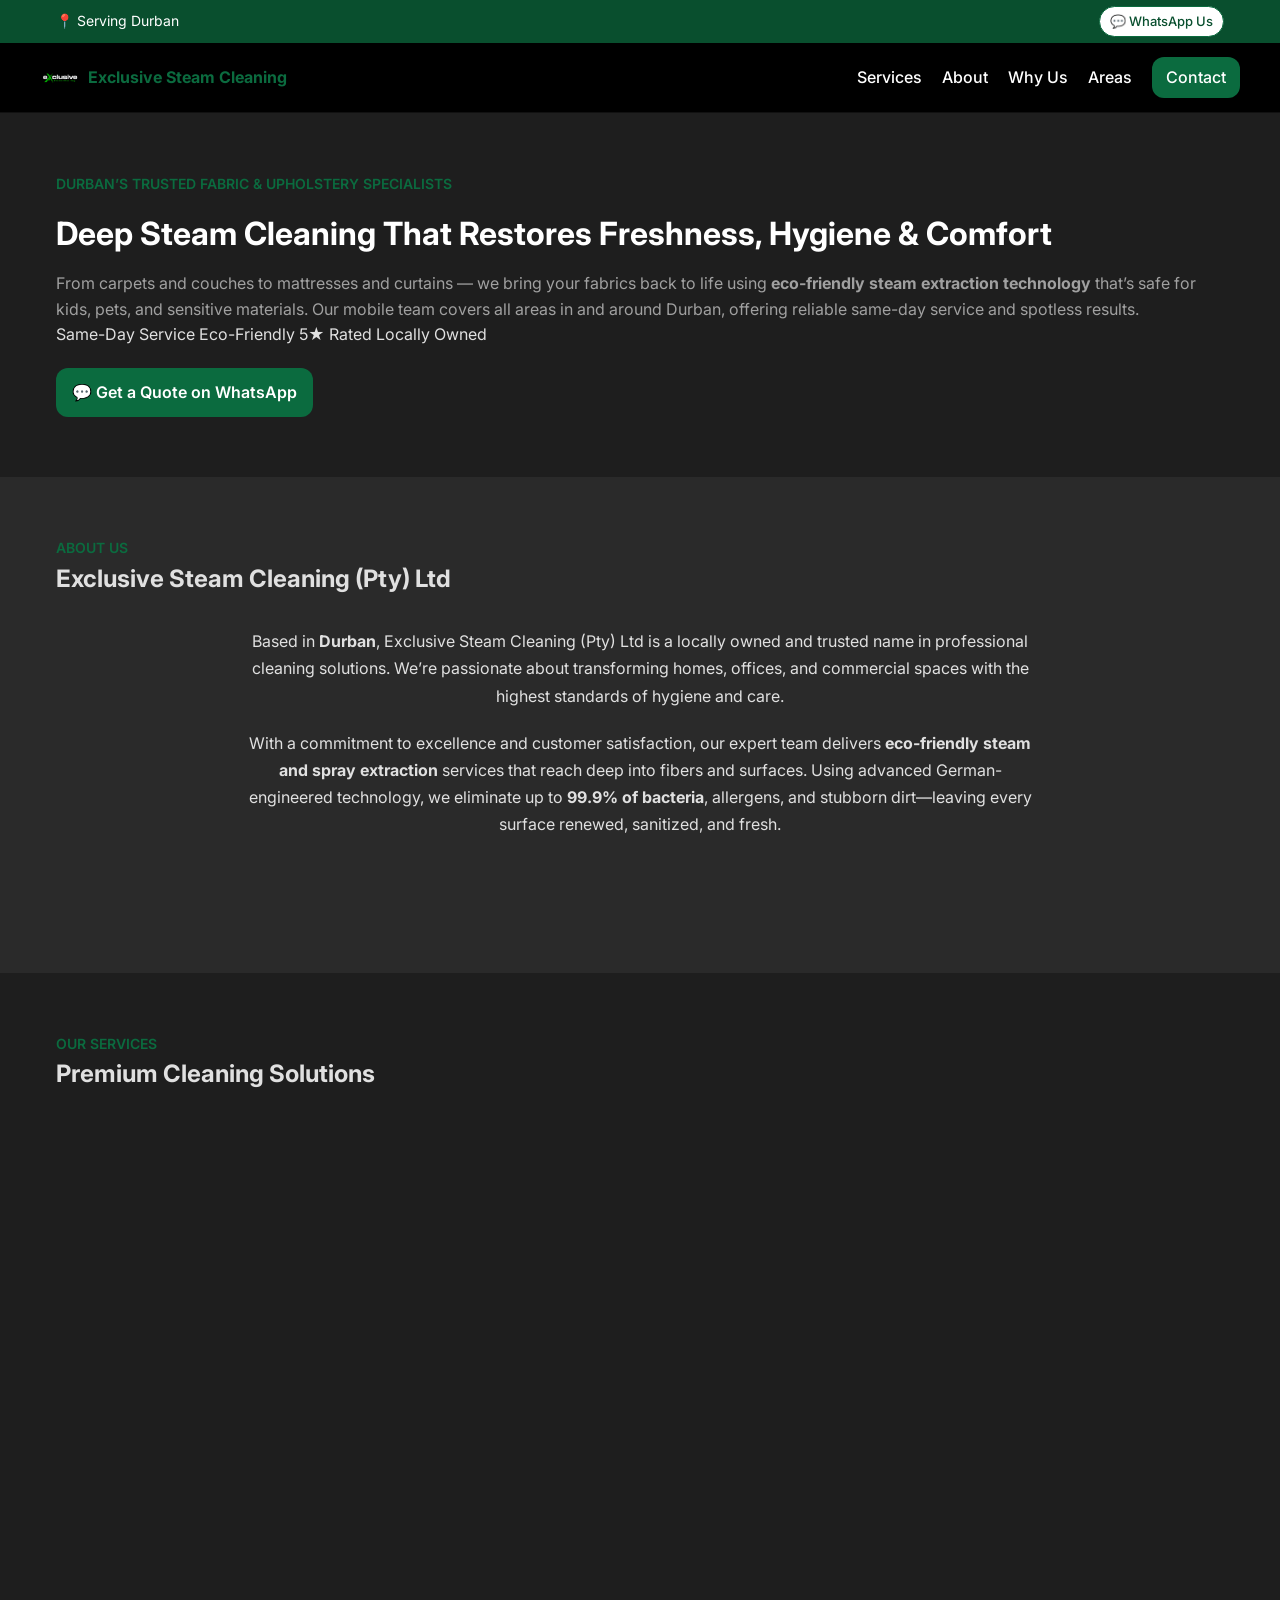
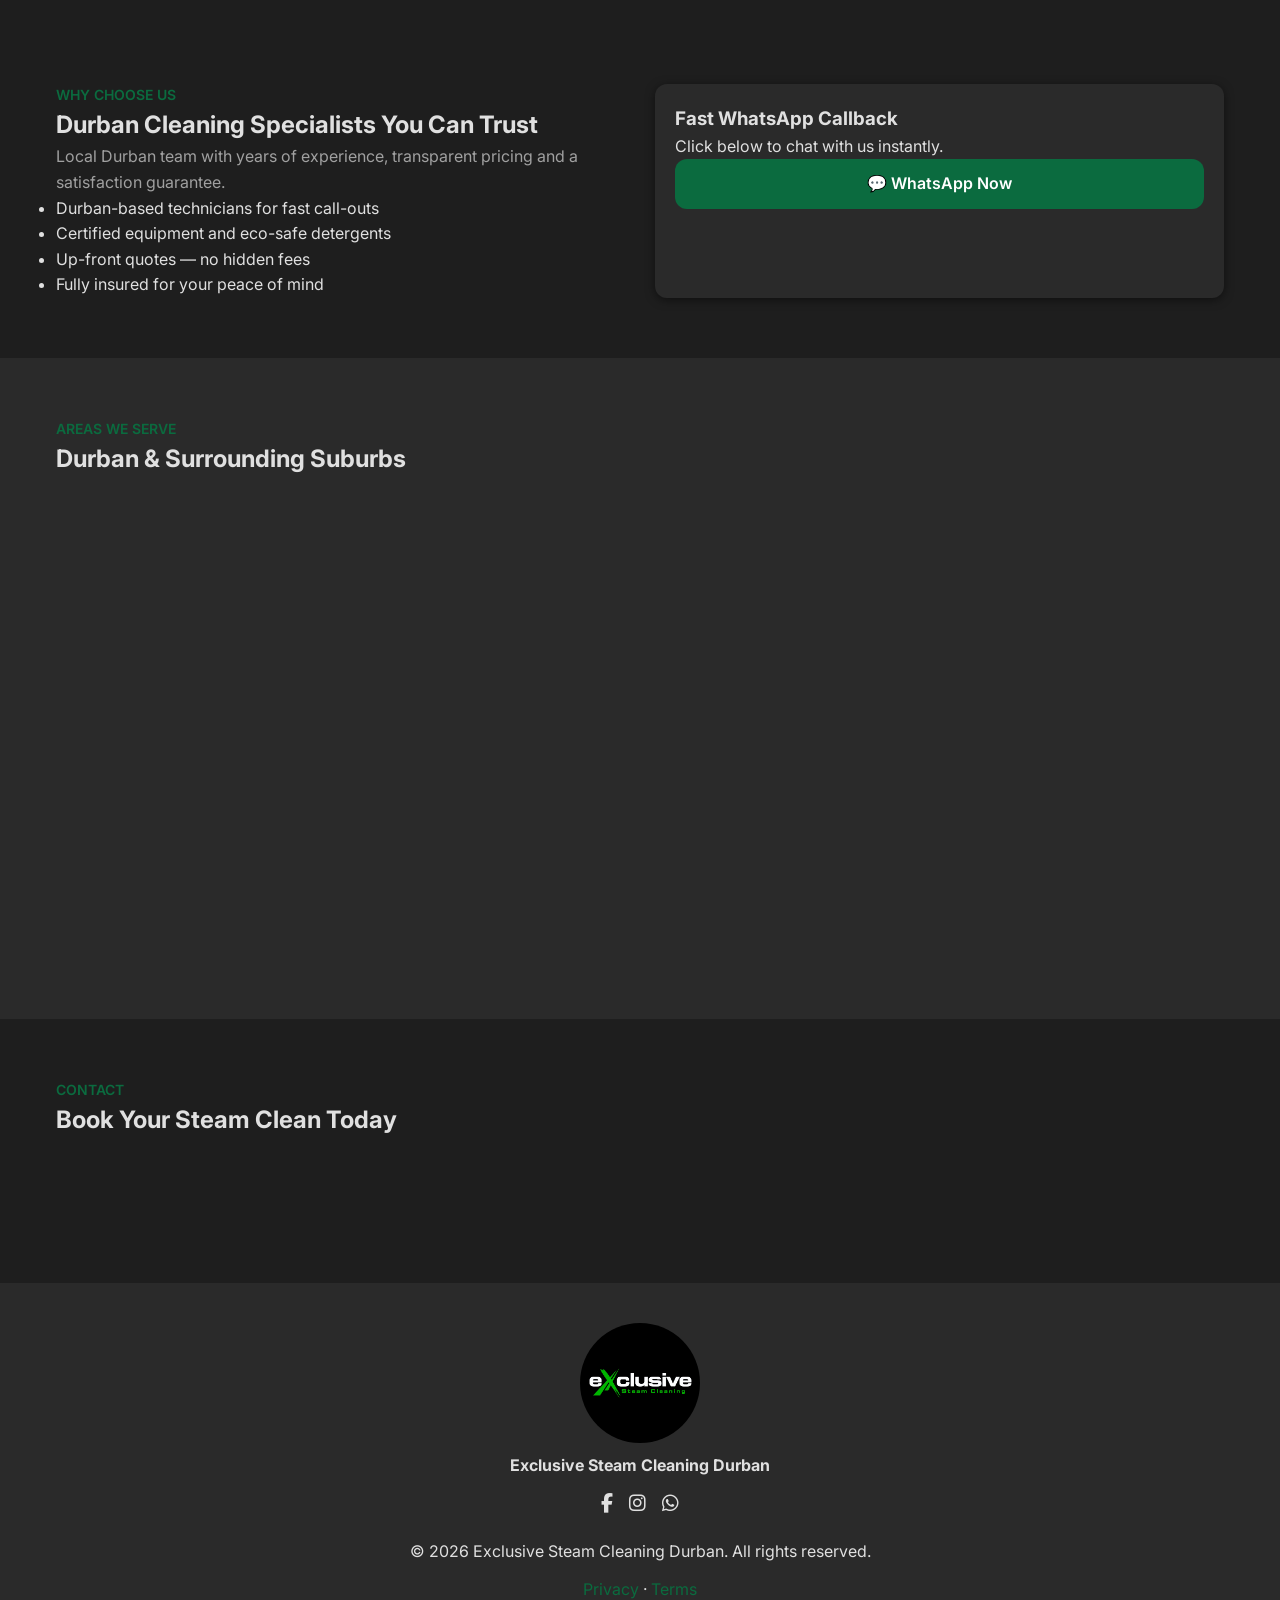
==== index.html @ c3a6ffbc "v1" ====
<!DOCTYPE html>
<html lang="en">
<head>
  <meta charset="utf-8" />
  <meta name="viewport" content="width=device-width, initial-scale=1" />
  <title>Exclusive Steam Cleaning Durban | Upholstery & Carpet Specialists</title>
  <meta name="description" content="Exclusive Steam Cleaning Durban. Professional carpet, couch and upholstery cleaning across Durban. Eco-friendly, fast quotes via WhatsApp." />
  
  <link rel="preconnect" href="https://fonts.gstatic.com" crossorigin>
  <link href="https://fonts.googleapis.com/css2?family=Inter:wght@400;500;600;700&display=swap" rel="stylesheet">
  <link rel="stylesheet" href="../style/main.css">
  <link rel="icon" type="image/png" sizes="32x32" href="../images/favicon-32x32.png">
  <link rel="stylesheet" href="https://cdnjs.cloudflare.com/ajax/libs/font-awesome/6.5.0/css/all.min.css" />
  
  <script src="../script/main.js" defer></script>
  <script src="../script/motion.js" defer></script>
  <script src="../script/navScroll.js" defer></script>

</head>
<body>

  <!-- Topbar -->
  <div class="topbar motion-fade" data-motion="fade-down">
    <div class="container">
      <div class="row">
        <div>📍 Serving Durban</div>
        <div><a href="https://wa.me/27811234567" target="_blank" class="pill">💬 WhatsApp Us</a></div>
      </div>
    </div>
  </div>

  <!-- Header / Nav -->
  <header class="motion-slide" data-motion="slide-down">
    <div class="container nav">
      <a class="logo" href="#">
        <img src="../images/logo.jpg" alt="Exclusive Steam Cleaning Logo" style="height:40px;border-radius:8px;">
        <span>Exclusive Steam Cleaning</span>
      </a>
      <nav class="menu" aria-label="Primary">
        <a href="#services">Services</a>
        <a href="#about">About</a>
        <a href="#why">Why Us</a>
        <a href="#areas">Areas</a>
        <a href="#contact" class="cta">Contact</a>
      </nav>
      <button class="burger" aria-label="Toggle menu" onclick="toggleMenu()">☰</button>
    </div>
  </header>

  <!-- Hero -->
<section class="hero motion-fade" data-motion="fade-up">
  <div class="container">
    <div>
      <div class="eyebrow motion-fade" data-motion="fade-right" data-delay="100">
        Durban’s Trusted Fabric & Upholstery Specialists
      </div>

      <h1 class="motion-fade" data-motion="fade-up" data-delay="200">
        Deep Steam Cleaning That Restores Freshness, Hygiene & Comfort
      </h1>

      <p class="motion-fade" data-motion="fade-up" data-delay="300">
        From carpets and couches to mattresses and curtains — we bring your fabrics back to life using
        <strong>eco-friendly steam extraction technology</strong> that’s safe for kids, pets, and sensitive materials.
        Our mobile team covers all areas in and around Durban, offering reliable same-day service and spotless results.
      </p>

      <div class="badges motion-fade" data-motion="fade-up" data-delay="400">
        <span class="badge">Same-Day Service</span>
        <span class="badge">Eco-Friendly</span>
        <span class="badge">5★ Rated</span>
        <span class="badge">Locally Owned</span>
      </div>

      <div style="margin-top:20px" class="motion-fade" data-motion="fade-up" data-delay="500">
        <a href="https://wa.me/27811234567" target="_blank" class="cta">
          💬 Get a Quote on WhatsApp
        </a>
      </div>
    </div>
  </div>
</section>

  <!-- About -->
<section id="about" style="background:var(--bg-soft)" class="motion-fade" data-motion="fade-up">
  <div class="container">
    <div class="section-head motion-fade" data-motion="fade-right">
      <div>
        <div class="eyebrow">About Us</div>
        <h2>Exclusive Steam Cleaning (Pty) Ltd</h2>
      </div>
    </div>

    <p style="max-width:800px;margin:auto;text-align:center;line-height:1.7;" 
       class="motion-fade" data-motion="fade-up" data-delay="100">
      Based in <strong>Durban</strong>, Exclusive Steam Cleaning (Pty) Ltd is a locally owned and trusted name in 
      professional cleaning solutions. We’re passionate about transforming homes, offices, and commercial spaces with the 
      highest standards of hygiene and care.
    </p>

    <p style="max-width:800px;margin:auto;text-align:center;line-height:1.7;margin-top:20px;" 
       class="motion-fade" data-motion="fade-up" data-delay="200">
      With a commitment to excellence and customer satisfaction, our expert team delivers 
      <strong>eco-friendly steam and spray extraction</strong> services that reach deep into fibers and surfaces. 
      Using advanced German-engineered technology, we eliminate up to <strong>99.9% of bacteria</strong>, allergens, and 
      stubborn dirt—leaving every surface renewed, sanitized, and fresh.
    </p>

    <p style="max-width:800px;margin:auto;text-align:center;line-height:1.7;margin-top:20px;" 
       class="motion-fade" data-motion="fade-up" data-delay="300">
      Whether it’s your home, business, hotel, or industrial site — we bring 
      <strong>Durban’s most reliable mobile steam cleaning service</strong> straight to your door, combining 
      professionalism, passion, and proven results.
    </p>
  </div>
</section>


  <!-- Services Widgets -->
  <section id="services" class="motion-fade" data-motion="fade-up">
    <div class="container">
      <div class="section-head motion-fade" data-motion="fade-right">
        <div>
          <div class="eyebrow">Our Services</div>
          <h2>Premium Cleaning Solutions</h2>
        </div>
      </div>

      <div class="widget-grid scroll-x">
        <div class="service-widget motion-fade" data-motion="fade-up" data-delay="300">
          <img src="../images/UpholsteryCleaning.jpg" alt="Upholstery Cleaning">
          <h3>Upholstery Cleaning</h3>
          <p>Revive your couches, dining chairs, and soft furnishings with our professional upholstery care.
          We lift grime, odors, and allergens — extending fabric life while restoring a fresh, comfortable feel.</p>
        </div>
        <div class="service-widget motion-fade" data-motion="fade-up" data-delay="400">
          <img src="../images/MattressSteam.jpg" alt="Mattress Cleaning">
          <h3>Mattress Steam & Extraction</h3>
          <p>Deep-clean your mattress with steam and extraction — removing dust mites, sweat, and allergens.
          Safe, chemical-free cleaning for healthier sleep and long-lasting freshness.</p>
        </div>
        <div class="service-widget motion-fade" data-motion="fade-up" data-delay="500">
          <img src="../images/CarpetCleaning.jpg" alt="Carpet Cleaning">
          <h3>Carpet Deep Cleaning</h3>
          <p>Our German-engineered extraction machines restore your carpets to their best.
          Stains, dirt, and odors are removed from deep within the fibers — leaving a soft, fresh finish.</p>
        </div>
        <div class="service-widget motion-fade" data-motion="fade-up" data-delay="600">
          <img src="../images/CarInteriors.jpg" alt="Car Interior Cleaning">
          <h3>Car Interior Cleaning</h3>
          <p>From seats to carpets, we use steam and spray extraction to sanitize and refresh your car interior.
          Removes stains, spills, pet hair, and odors — restoring that “new car” feel.</p>
        </div>
      </div>

    </div>
  </section>

  <!-- Why Us -->
  <section id="why" class="motion-fade" data-motion="fade-up">
    <div class="container split">
      <div class="motion-fade" data-motion="fade-right">
        <div class="eyebrow">Why Choose Us</div>
        <h2>Durban Cleaning Specialists You Can Trust</h2>
        <p class="lead">Local Durban team with years of experience, transparent pricing and a satisfaction guarantee.</p>
        <ul>
          <li>Durban-based technicians for fast call-outs</li>
          <li>Certified equipment and eco-safe detergents</li>
          <li>Up-front quotes — no hidden fees</li>
          <li>Fully insured for your peace of mind</li>
        </ul>
      </div>
      <div class="card motion-fade" data-motion="fade-left" data-delay="100">
        <h3 style="margin-top:0">Fast WhatsApp Callback</h3>
        <p>Click below to chat with us instantly.</p>
        <a href="https://wa.me/27811234567" target="_blank" class="cta" style="width:100%;display:block;text-align:center;padding:12px;">💬 WhatsApp Now</a>
      </div>
    </div>
  </section>

  <!-- Areas -->
<section id="areas" style="background:var(--bg-soft)" class="motion-fade" data-motion="fade-up">
  <div class="container">
    <div class="section-head motion-fade" data-motion="fade-right">
      <div>
        <div class="eyebrow">Areas We Serve</div>
        <h2>Durban & Surrounding Suburbs</h2>
      </div>
    </div>

    <div id="map" style="width:100%;height:450px;border-radius:12px;margin-top:20px;"></div>
  </div>
</section>



  <!-- Contact -->
  <section id="contact" class="motion-fade" data-motion="fade-up">
    <div class="container">
      <div class="eyebrow motion-fade" data-motion="fade-right">Contact</div>
      <h2 class="motion-fade" data-motion="fade-up" data-delay="100">Book Your Steam Clean Today</h2>
      <p class="lead motion-fade" data-motion="fade-up" data-delay="200">Chat with us directly via WhatsApp for quotes & bookings.</p>
      <a href="https://wa.me/27811234567" target="_blank" class="cta motion-fade" data-motion="fade-up" data-delay="300" style="padding:16px 20px;">💬 Message on WhatsApp</a>
    </div>
  </section>

  <!-- Footer -->
  <footer class="site-footer motion-fade" data-motion="fade-up">
    <div class="footer-top">
      <img src="../images/logo.jpg" alt="Exclusive Steam Cleaning Logo" class="footer-logo motion-fade" data-motion="fade-up">
      <strong>Exclusive Steam Cleaning Durban</strong>
      <div class="footer-socials motion-fade" data-motion="fade-up" data-delay="100">
        <a href="https://www.facebook.com/YourPageName" target="_blank"><i class="fab fa-facebook-f"></i></a>
        <a href="https://www.instagram.com/oveeshxy/" target="_blank"><i class="fab fa-instagram"></i></a>
        <a href="https://wa.me/27811234567" target="_blank"><i class="fab fa-whatsapp"></i></a>
      </div>
    </div>
    <div class="footer-bottom motion-fade" data-motion="fade-up" data-delay="200" data-once="true">
      <div>© <span id="y"></span> Exclusive Steam Cleaning Durban. All rights reserved.</div>
      <div><a href="#">Privacy</a> · <a href="#">Terms</a></div>
    </div>

    <script>document.getElementById('y').textContent = new Date().getFullYear();</script>
  </footer>

</body>
</html>
---- style/main.css ----
/* main.css */
/* This file just imports all sub-styles in the correct order */

@import url('base.css');
@import url('layout.css');
@import url('components.css');
@import url('navbar.css');
@import url('slideshow.css');
@import url('motion.css');
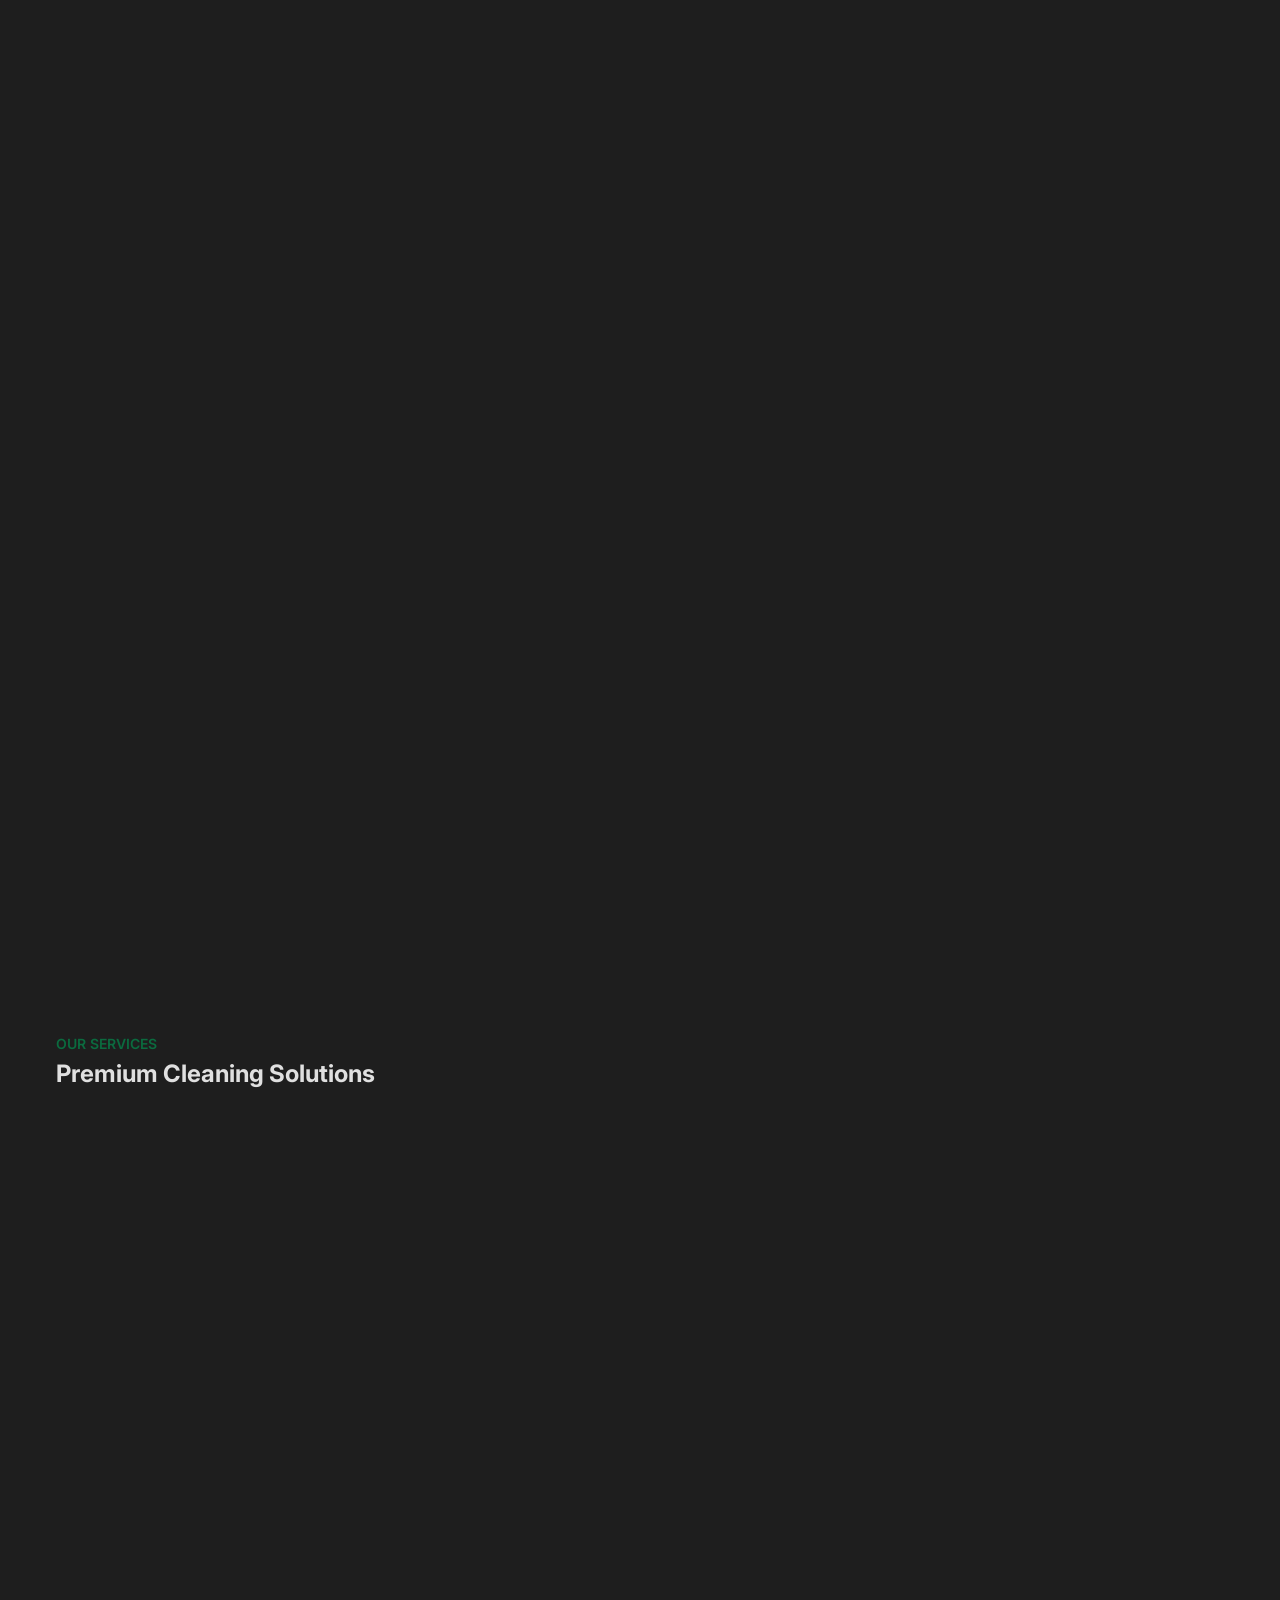
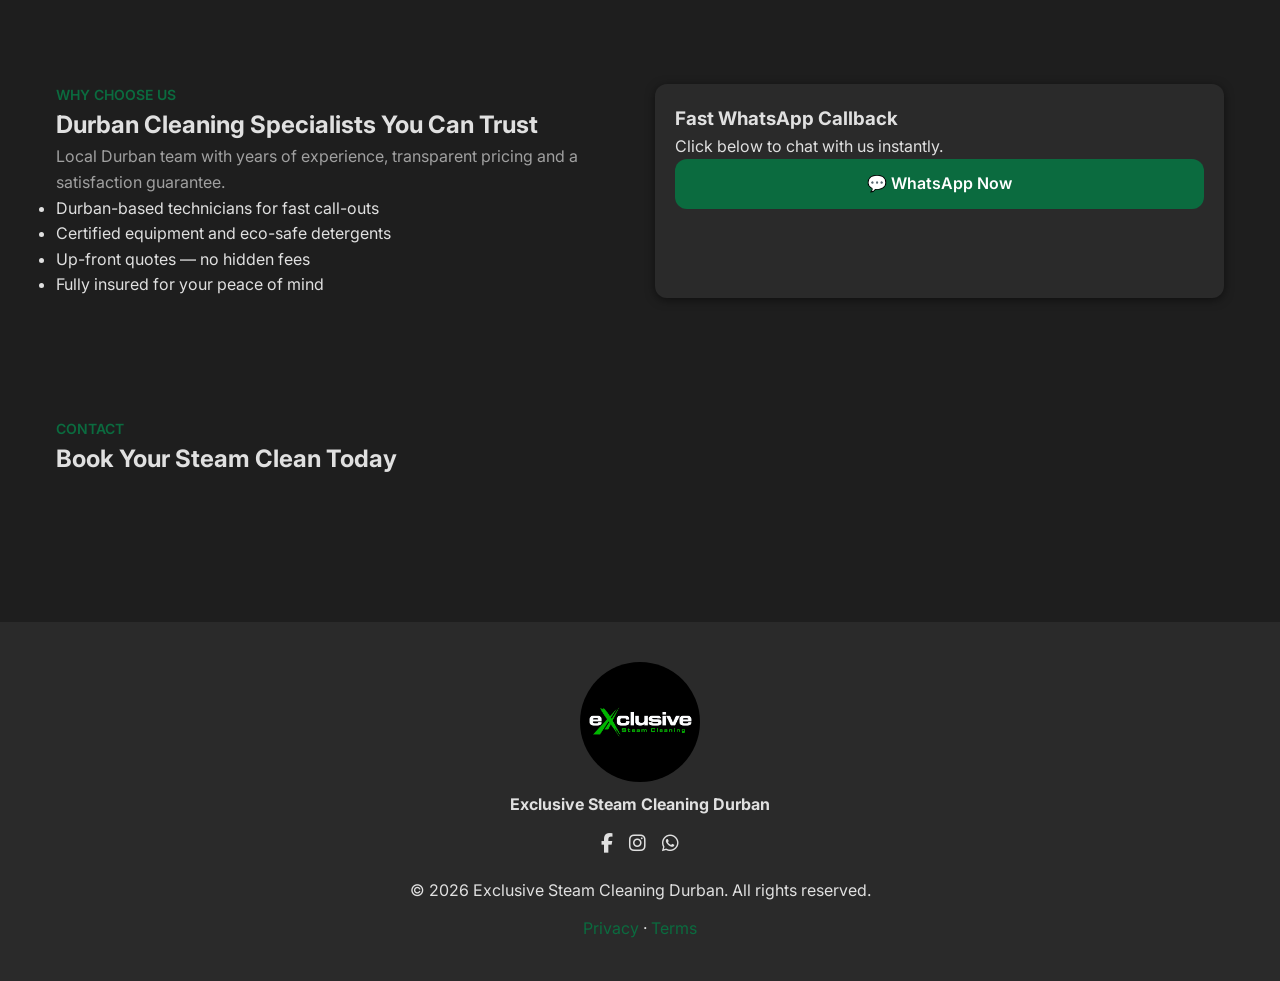
==== commit d157c0ef: "v3" ====
--- a/index.html
+++ b/index.html
@@ -8,13 +8,13 @@
   
   <link rel="preconnect" href="https://fonts.gstatic.com" crossorigin>
   <link href="https://fonts.googleapis.com/css2?family=Inter:wght@400;500;600;700&display=swap" rel="stylesheet">
-  <link rel="stylesheet" href="../style/main.css">
-  <link rel="icon" type="image/png" sizes="32x32" href="../images/favicon-32x32.png">
+  <link rel="stylesheet" href="main.css">
+  <link rel="icon" type="image/png" sizes="32x32" href="favicon-32x32.png">
   <link rel="stylesheet" href="https://cdnjs.cloudflare.com/ajax/libs/font-awesome/6.5.0/css/all.min.css" />
   
-  <script src="../script/main.js" defer></script>
-  <script src="../script/motion.js" defer></script>
-  <script src="../script/navScroll.js" defer></script>
+  <script src="main.js" defer></script>
+  <script src="motion.js" defer></script>
+  <script src="navScroll.js" defer></script>
 
 </head>
 <body>
@@ -178,22 +178,6 @@
     </div>
   </section>
 
-  <!-- Areas -->
-<section id="areas" style="background:var(--bg-soft)" class="motion-fade" data-motion="fade-up">
-  <div class="container">
-    <div class="section-head motion-fade" data-motion="fade-right">
-      <div>
-        <div class="eyebrow">Areas We Serve</div>
-        <h2>Durban & Surrounding Suburbs</h2>
-      </div>
-    </div>
-
-    <div id="map" style="width:100%;height:450px;border-radius:12px;margin-top:20px;"></div>
-  </div>
-</section>
-
-
-
   <!-- Contact -->
   <section id="contact" class="motion-fade" data-motion="fade-up">
     <div class="container">
--- a/main.css
+++ b/main.css
@@ -0,0 +1,9 @@
+/* main.css */
+/* This file just imports all sub-styles in the correct order */
+
+@import url('base.css');
+@import url('layout.css');
+@import url('components.css');
+@import url('navbar.css');
+@import url('slideshow.css');
+@import url('motion.css');
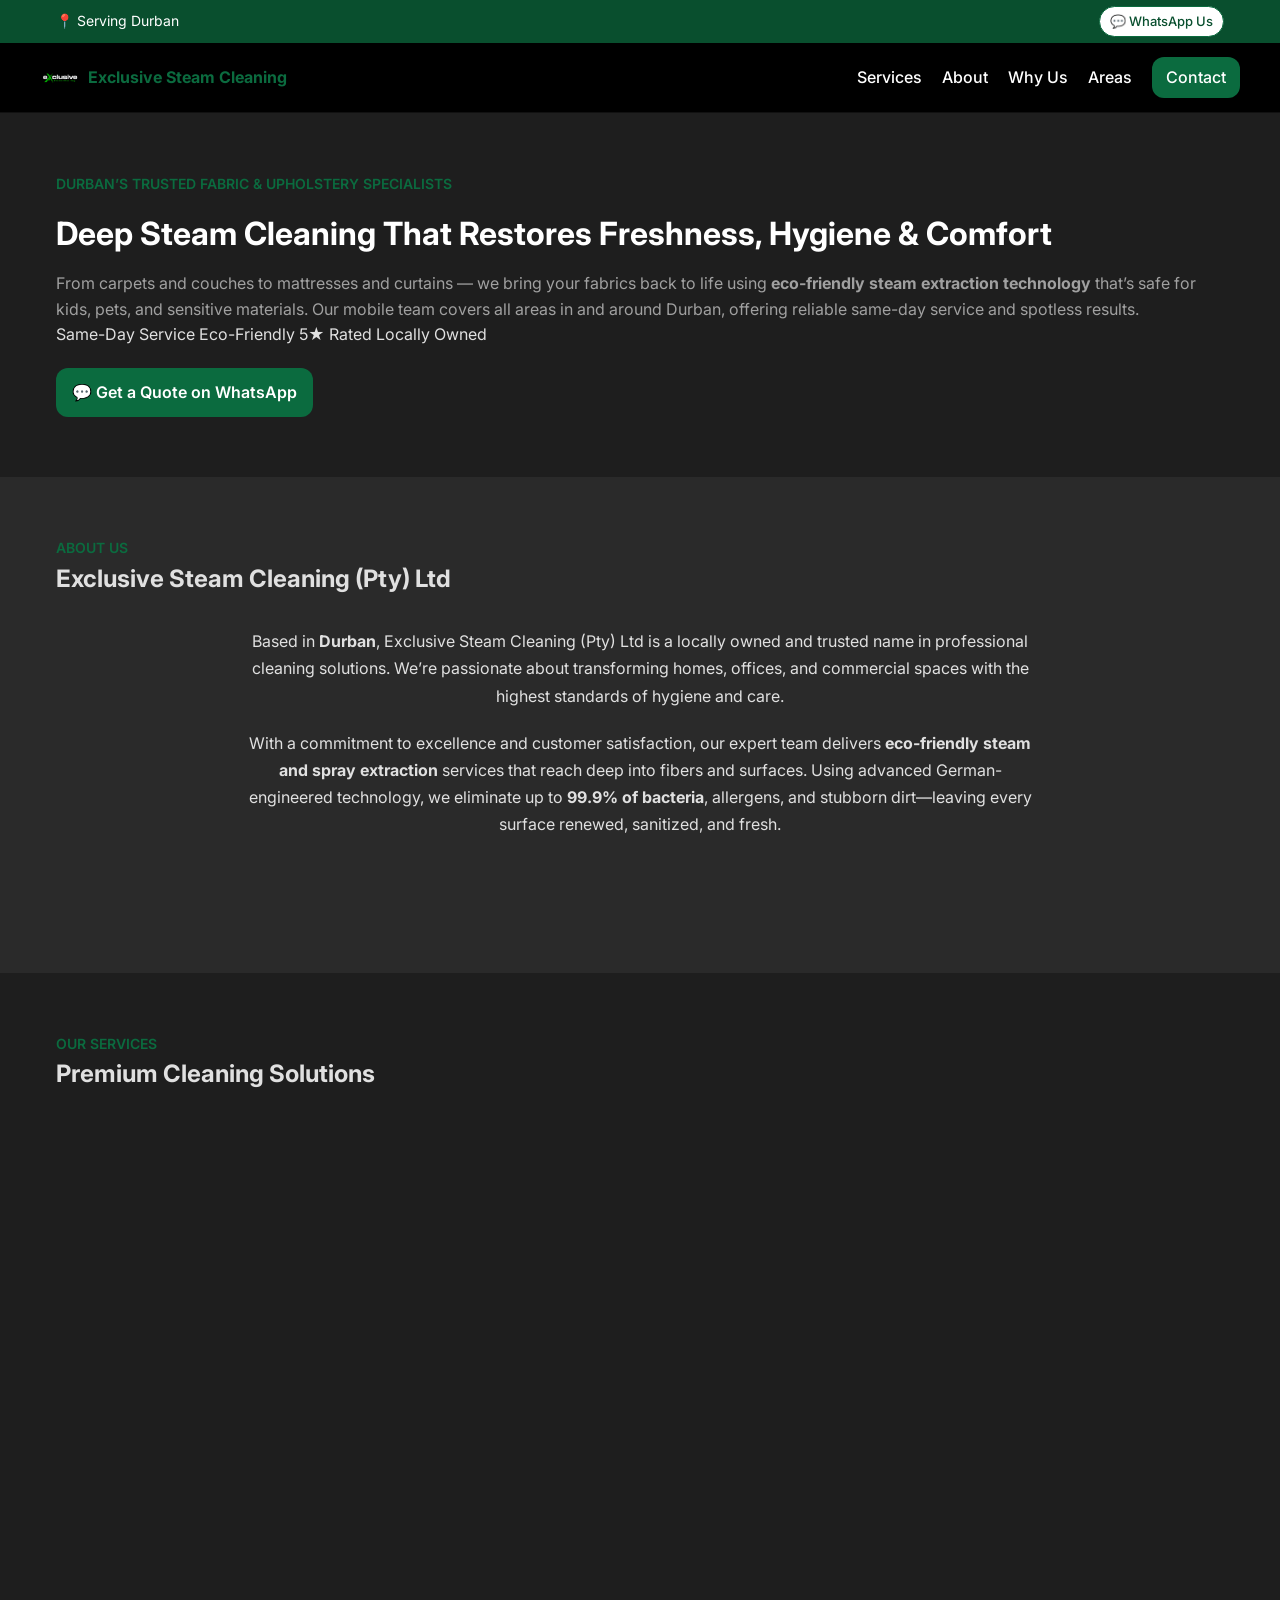
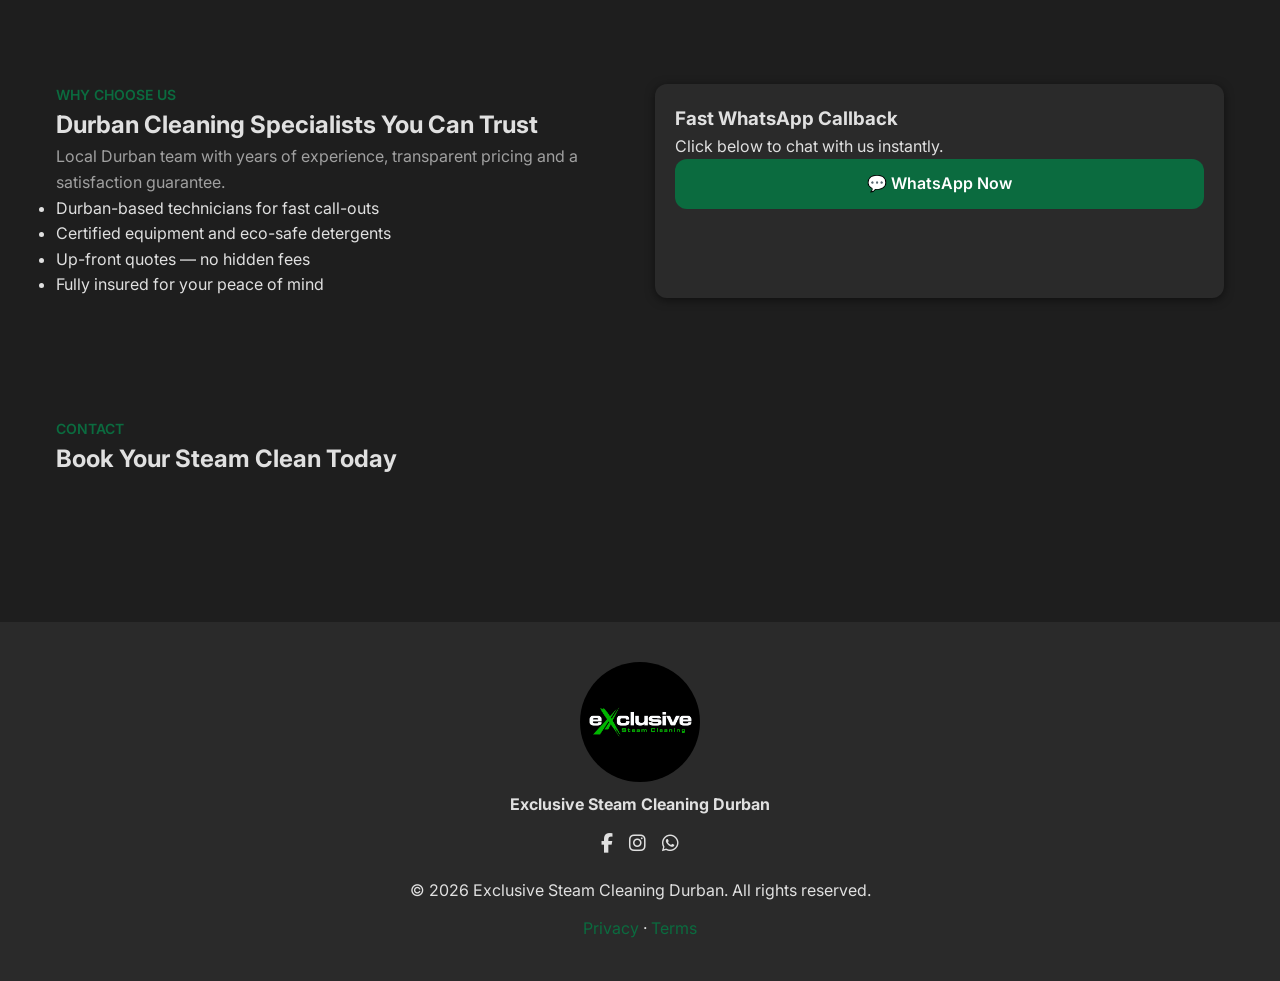
==== commit 9448263e: "v5" ====
--- a/index.html
+++ b/index.html
@@ -24,7 +24,7 @@
     <div class="container">
       <div class="row">
         <div>📍 Serving Durban</div>
-        <div><a href="https://wa.me/27811234567" target="_blank" class="pill">💬 WhatsApp Us</a></div>
+        <div><a href="https://wa.me/+27768741012" target="_blank" class="pill">💬 WhatsApp Us</a></div>
       </div>
     </div>
   </div>
@@ -33,7 +33,7 @@
   <header class="motion-slide" data-motion="slide-down">
     <div class="container nav">
       <a class="logo" href="#">
-        <img src="../images/logo.jpg" alt="Exclusive Steam Cleaning Logo" style="height:40px;border-radius:8px;">
+        <img src="logo.jpg" alt="Exclusive Steam Cleaning Logo" style="height:40px;border-radius:8px;">
         <span>Exclusive Steam Cleaning</span>
       </a>
       <nav class="menu" aria-label="Primary">
@@ -73,7 +73,7 @@
       </div>
 
       <div style="margin-top:20px" class="motion-fade" data-motion="fade-up" data-delay="500">
-        <a href="https://wa.me/27811234567" target="_blank" class="cta">
+        <a href="https://wa.me/+27768741012" target="_blank" class="cta">
           💬 Get a Quote on WhatsApp
         </a>
       </div>
@@ -128,25 +128,25 @@
 
       <div class="widget-grid scroll-x">
         <div class="service-widget motion-fade" data-motion="fade-up" data-delay="300">
-          <img src="../images/UpholsteryCleaning.jpg" alt="Upholstery Cleaning">
+          <img src="UpholsteryCleaning.jpg" alt="Upholstery Cleaning">
           <h3>Upholstery Cleaning</h3>
           <p>Revive your couches, dining chairs, and soft furnishings with our professional upholstery care.
           We lift grime, odors, and allergens — extending fabric life while restoring a fresh, comfortable feel.</p>
         </div>
         <div class="service-widget motion-fade" data-motion="fade-up" data-delay="400">
-          <img src="../images/MattressSteam.jpg" alt="Mattress Cleaning">
+          <img src="MattressSteam.jpg" alt="Mattress Cleaning">
           <h3>Mattress Steam & Extraction</h3>
           <p>Deep-clean your mattress with steam and extraction — removing dust mites, sweat, and allergens.
           Safe, chemical-free cleaning for healthier sleep and long-lasting freshness.</p>
         </div>
         <div class="service-widget motion-fade" data-motion="fade-up" data-delay="500">
-          <img src="../images/CarpetCleaning.jpg" alt="Carpet Cleaning">
+          <img src="CarpetCleaning.jpg" alt="Carpet Cleaning">
           <h3>Carpet Deep Cleaning</h3>
           <p>Our German-engineered extraction machines restore your carpets to their best.
           Stains, dirt, and odors are removed from deep within the fibers — leaving a soft, fresh finish.</p>
         </div>
         <div class="service-widget motion-fade" data-motion="fade-up" data-delay="600">
-          <img src="../images/CarInteriors.jpg" alt="Car Interior Cleaning">
+          <img src="CarInteriors.jpg" alt="Car Interior Cleaning">
           <h3>Car Interior Cleaning</h3>
           <p>From seats to carpets, we use steam and spray extraction to sanitize and refresh your car interior.
           Removes stains, spills, pet hair, and odors — restoring that “new car” feel.</p>
@@ -173,7 +173,7 @@
       <div class="card motion-fade" data-motion="fade-left" data-delay="100">
         <h3 style="margin-top:0">Fast WhatsApp Callback</h3>
         <p>Click below to chat with us instantly.</p>
-        <a href="https://wa.me/27811234567" target="_blank" class="cta" style="width:100%;display:block;text-align:center;padding:12px;">💬 WhatsApp Now</a>
+        <a href="https://wa.me/+27768741012" target="_blank" class="cta" style="width:100%;display:block;text-align:center;padding:12px;">💬 WhatsApp Now</a>
       </div>
     </div>
   </section>
@@ -184,19 +184,19 @@
       <div class="eyebrow motion-fade" data-motion="fade-right">Contact</div>
       <h2 class="motion-fade" data-motion="fade-up" data-delay="100">Book Your Steam Clean Today</h2>
       <p class="lead motion-fade" data-motion="fade-up" data-delay="200">Chat with us directly via WhatsApp for quotes & bookings.</p>
-      <a href="https://wa.me/27811234567" target="_blank" class="cta motion-fade" data-motion="fade-up" data-delay="300" style="padding:16px 20px;">💬 Message on WhatsApp</a>
+      <a href="https://wa.me/+27768741012" target="_blank" class="cta motion-fade" data-motion="fade-up" data-delay="300" style="padding:16px 20px;">💬 Message on WhatsApp</a>
     </div>
   </section>
 
   <!-- Footer -->
   <footer class="site-footer motion-fade" data-motion="fade-up">
     <div class="footer-top">
-      <img src="../images/logo.jpg" alt="Exclusive Steam Cleaning Logo" class="footer-logo motion-fade" data-motion="fade-up">
+      <img src="logo.jpg" alt="Exclusive Steam Cleaning Logo" class="footer-logo motion-fade" data-motion="fade-up">
       <strong>Exclusive Steam Cleaning Durban</strong>
       <div class="footer-socials motion-fade" data-motion="fade-up" data-delay="100">
         <a href="https://www.facebook.com/YourPageName" target="_blank"><i class="fab fa-facebook-f"></i></a>
         <a href="https://www.instagram.com/oveeshxy/" target="_blank"><i class="fab fa-instagram"></i></a>
-        <a href="https://wa.me/27811234567" target="_blank"><i class="fab fa-whatsapp"></i></a>
+        <a href="https://wa.me/+27768741012" target="_blank"><i class="fab fa-whatsapp"></i></a>
       </div>
     </div>
     <div class="footer-bottom motion-fade" data-motion="fade-up" data-delay="200" data-once="true">
